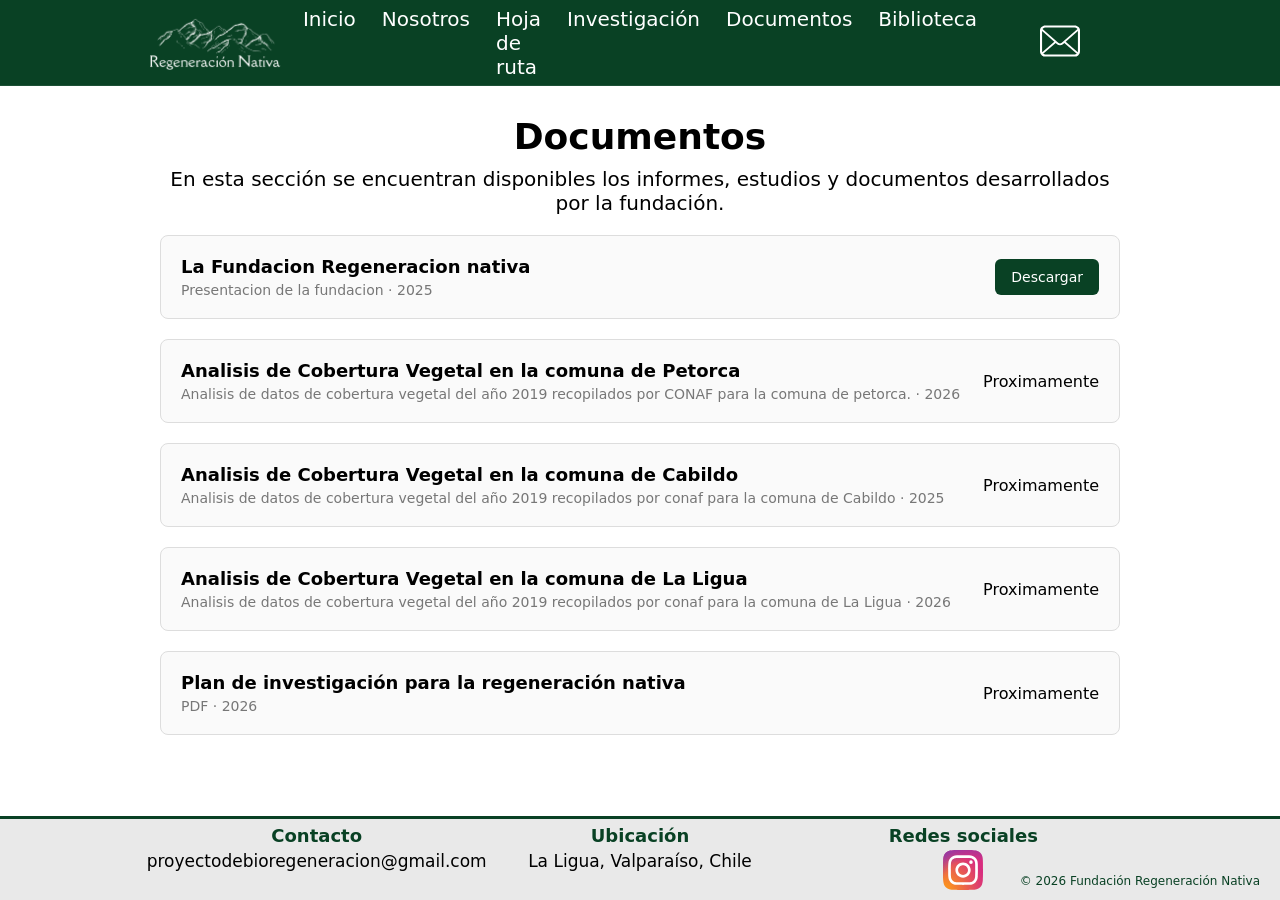
==== documentos.html @ ad27432d "Initial commit" ====
<!DOCTYPE html>
<html lang="es">

<head>

  <meta charset="UTF-8">
  <meta name="viewport" content="width=device-width, initial-scale=1.0">

  <title>Documentos</title>

  <!-- CSS GLOBAL -->
  <link rel="stylesheet" href="css/global.css">

  <!-- CSS DEL HEADER Y FOOTER -->
  <link rel="stylesheet" href="css/header.css">
  <link rel="stylesheet" href="css/footer.css">

  <!-- CSS DE ESTA PÁGINA -->
  <link rel="stylesheet" href="css/documentos.css">

</head>


<body>

  <!-- HEADER CARGADO POR JS -->
  <div id="header"></div>


  <main class="documentos-container">

    <section class="documentos-header">
      <h1>Documentos</h1>
      <p>
        En esta sección se encuentran disponibles los informes,
        estudios y documentos desarrollados por la fundación.
      </p>
    </section>

    <section class="documentos-lista">

      <article class="documento">
        <div class="documento-info">
          <h3>La Fundacion Regeneracion nativa</h3>
          <p class="documento-meta">Presentacion de la fundacion · 2025</p>
        </div>
        <a href="documentos/La fundación regeneración nativa.pdf" class="btn-descarga" target="_blank">
          Descargar
        </a>
      </article>


      <article class="documento">
        <div class="documento-info">
          <h3>Analisis de Cobertura Vegetal en la comuna de Petorca</h3>
          <p class="documento-meta">Analisis de datos de cobertura vegetal del año 2019 recopilados por CONAF para la comuna de petorca. · 2026</p>
        </div>

        <a>
          Proximamente
        </a>
      </article>


      <article class="documento">
        <div class="documento-info">
          <h3>Analisis de Cobertura Vegetal en la comuna de Cabildo</h3>
          <p class="documento-meta">Analisis de datos de cobertura vegetal del año 2019 recopilados por conaf para la comuna de Cabildo · 2025</p>
        </div>
        <a>
          Proximamente
        </a>
      </article>

      <article class="documento">
        <div class="documento-info">
          <h3>Analisis de Cobertura Vegetal en la comuna de La Ligua</h3>
          <p class="documento-meta">Analisis de datos de cobertura vegetal del año 2019 recopilados por conaf para la comuna de La Ligua · 2026</p>
        </div>
        <a>
          Proximamente
        </a>
      </article>

      <article class="documento">
        <div class="documento-info">
          <h3>Plan de investigación para la regeneración nativa</h3>
          <p class="documento-meta">PDF · 2026</p>
        </div>
        <a>
          Proximamente
        </a>
      </article>

    </section>

  </main>


  <!-- FOOTER CARGADO POR JS -->
  <div id="footer"></div>


  <!-- SCRIPT QUE CARGA HEADER Y FOOTER -->
  <script src="js/load.js"></script>

</body>

</html>
---- css/global.css ----
/* RESET */
html, body {
  margin: 0;
  padding: 0;
  height: 100%;
}

/* LAYOUT GENERAL */
body {
  display: flex;
  flex-direction: column;
  min-height: 100vh;
}

/* HACE QUE EL CONTENIDO EMPUJE EL FOOTER */
main {
  flex: 1;
}

/* HEADER Y FOOTER NO SE ACHICAN */
#header, #footer {
  width: 100%;
  flex-shrink: 0;
}
---- css/header.css ----
/* BASE */

*{
margin:0;
padding:0;
box-sizing:border-box;
}

body{
margin:0;
font-family:system-ui,-apple-system,Segoe UI,Roboto,sans-serif;
}

/* HEADER */

header{
background:#094124;
display:flex;
align-items:center;
padding:15px 0;
position:relative;
border-bottom:1px solid rgba(255,255,255,0.08);
}

/* LOGO */

.logo img{
height:55px;
margin-left:150px;
display:block;
transition:transform 0.2s ease;
}

.logo img:hover{
transform:scale(1.05);
}

/* MENU CENTRADO */

nav{
position:absolute;
left:50%;
transform:translateX(-50%);
}

nav ul{
display:flex;
gap:26px;
list-style:none;
}

nav a{
color:white;
text-decoration:none;
font-size:20px;
font-weight:500;
transition:opacity 0.2s ease;
}

nav a:hover{
opacity:0.7;
}
/* ICONO CORREO */

.contacto{
position:absolute;
right:200px;
}

.contacto img{
height:40px;
cursor:pointer;
transition:transform 0.2s ease, opacity 0.2s ease;
}

.contacto img:hover{
transform:scale(1.1);
opacity:0.8;
}
---- css/footer.css ----
/* ======================
FOOTER
====================== */

.footer{
background:#e9e9e9;
padding:6px 20px 6px 20px;
border-top:3px solid #094124;
position:relative;
}

/* ======================
COLUMNAS
====================== */

.footer-columns{
display:flex;
justify-content:center;
gap:70px;
max-width:900px;
margin:auto;
}

/* columnas */

.footer-col{
min-width:220px;
flex:1;
display:flex;
flex-direction:column;
align-items:center;
text-align:center;
}

/* titulos */

.footer h3{
color:#094124;
font-size:18px;
margin-bottom:4px;
}

/* texto */

.footer-text{
margin:0;
font-size:17px;
line-height:1.4;
color:#000;
}

/* icono redes */

.social-icon{
width:40px;
transition:transform 0.2s ease;
}

.social-icon:hover{
transform:scale(1.15);
}

/* ======================
COPYRIGHT
====================== */

.footer-copy{
font-size:12px;
color:#094124;
position:absolute;
right:20px;
bottom:12px;
}

/* ======================
CELULAR
====================== */

@media (max-width:700px){

.footer-columns{

flex-direction:column;
gap:20px;

}

.footer-copy{

position:static;
text-align:center;
margin-top:20px;

}

}
---- css/documentos.css ----
.documentos-container{
  max-width: 1000px;
  margin: auto;
  padding: 40px 20px;
}

.documentos-header{
  margin-top: -10px;
  margin-bottom: 20px;
  text-align:center;
}

.documentos-header h1{
  font-size: 36px;
  margin-bottom: 10px;
}

.documentos-header p{
  color: #000000;
  font-size: 20px;
}

.documentos-lista{
  display: flex;
  flex-direction: column;
  gap: 20px;
}

.documento{
  display: flex;
  justify-content: space-between;
  align-items: center;
  padding: 20px;
  border: 1px solid #ddd;
  border-radius: 8px;
  background: #fafafa;
}

.documento-info h3{
  margin: 0;
  font-size: 18px;
}

.documento-meta{
  font-size: 14px;
  color: #777;
  margin-top: 5px;
}

.btn-descarga{
  text-decoration: none;
  padding: 10px 16px;
  background: #094124;
  color: white;
  border-radius: 6px;
  font-size: 14px;
  transition: 0.2s;
}

.btn-descarga:hover{
  background: #094124;
}
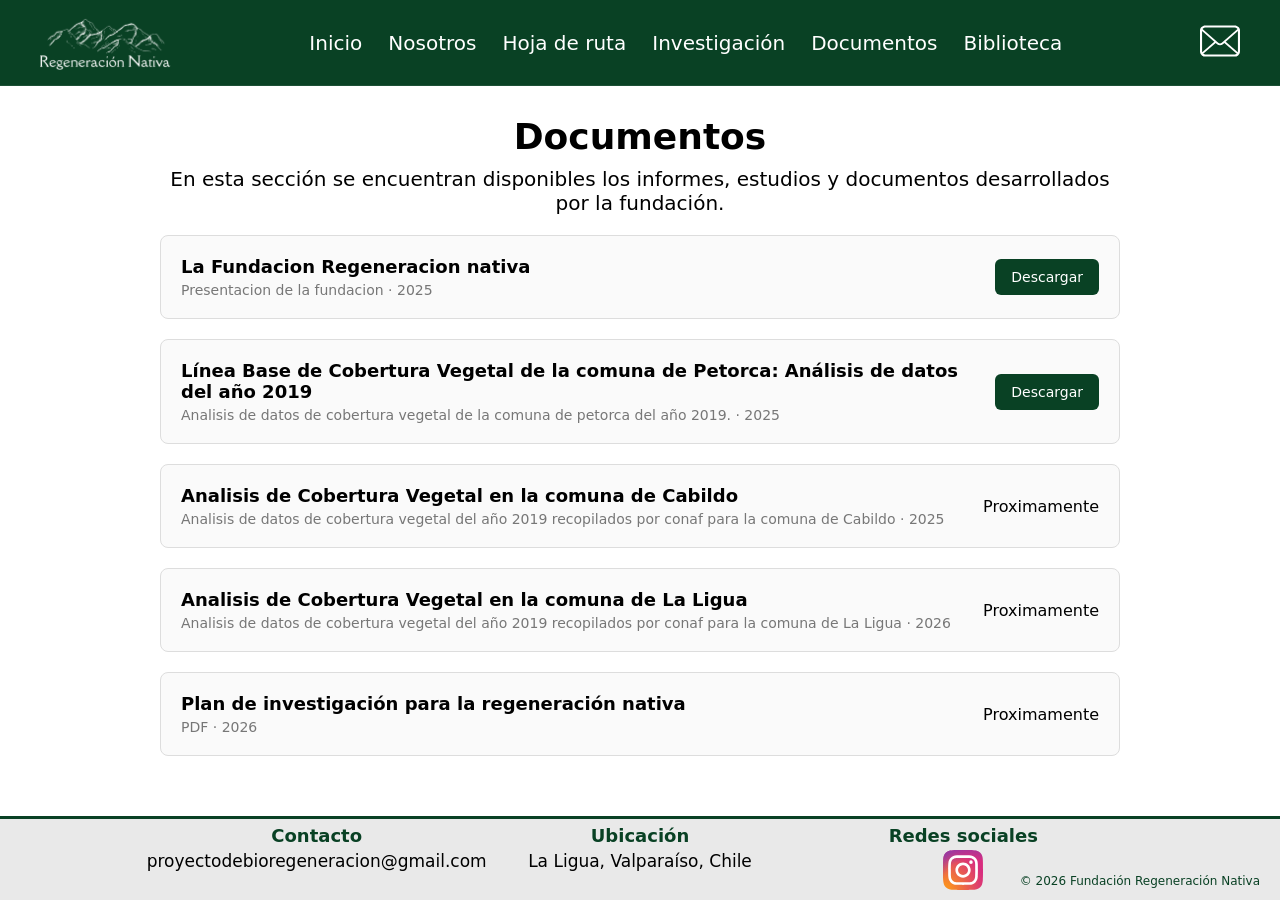
==== commit 8b1b1045: "Actualización a movil Se actualiza la pagina web a telefonos movil en su version 1.0" ====
--- a/documentos.html
+++ b/documentos.html
@@ -52,12 +52,11 @@
 
       <article class="documento">
         <div class="documento-info">
-          <h3>Analisis de Cobertura Vegetal en la comuna de Petorca</h3>
-          <p class="documento-meta">Analisis de datos de cobertura vegetal del año 2019 recopilados por CONAF para la comuna de petorca. · 2026</p>
+          <h3>Línea Base de Cobertura Vegetal de la comuna de Petorca: Análisis de datos del año 2019</h3>
+          <p class="documento-meta">Analisis de datos de cobertura vegetal de la comuna de petorca del año 2019. · 2025</p>
         </div>
-
-        <a>
-          Proximamente
+        <a href="documentos/Línea Base de Cobertura Vegetal de la comuna de Petorca_Análisis de datos del año 2019.pdf" class="btn-descarga" target="_blank">
+          Descargar
         </a>
       </article>
 
--- a/css/global.css
+++ b/css/global.css
@@ -1,3 +1,4 @@
+
 /* RESET */
 html, body {
   margin: 0;
@@ -21,4 +22,4 @@
 #header, #footer {
   width: 100%;
   flex-shrink: 0;
-}+}
--- a/css/header.css
+++ b/css/header.css
@@ -1,4 +1,4 @@
-/* BASE */
+/* ===== BASE ===== */
 
 *{
 margin:0;
@@ -7,26 +7,26 @@
 }
 
 body{
-margin:0;
 font-family:system-ui,-apple-system,Segoe UI,Roboto,sans-serif;
 }
 
-/* HEADER */
+/* ===== HEADER ===== */
 
 header{
+z-index:1000;
 background:#094124;
 display:flex;
 align-items:center;
-padding:15px 0;
+justify-content:space-between;
+padding:15px 40px;
 position:relative;
 border-bottom:1px solid rgba(255,255,255,0.08);
 }
 
-/* LOGO */
+/* ===== LOGO ===== */
 
 .logo img{
 height:55px;
-margin-left:150px;
 display:block;
 transition:transform 0.2s ease;
 }
@@ -35,13 +35,7 @@
 transform:scale(1.05);
 }
 
-/* MENU CENTRADO */
-
-nav{
-position:absolute;
-left:50%;
-transform:translateX(-50%);
-}
+/* ===== NAV DESKTOP ===== */
 
 nav ul{
 display:flex;
@@ -60,12 +54,8 @@
 nav a:hover{
 opacity:0.7;
 }
-/* ICONO CORREO */
 
-.contacto{
-position:absolute;
-right:200px;
-}
+/* ===== ICONO CORREO ===== */
 
 .contacto img{
 height:40px;
@@ -76,4 +66,111 @@
 .contacto img:hover{
 transform:scale(1.1);
 opacity:0.8;
+}
+
+/* ===== BOTON MENU ===== */
+
+.menu-toggle{
+display:none;
+background:none;
+border:none;
+color:white;
+font-size:28px;
+cursor:pointer;
+}
+
+/* ===== MOBILE ===== */
+
+@media (max-width: 900px){
+
+header{
+padding:15px 20px;
+position:relative;
+}
+
+/* botón centrado real */
+.menu-toggle{
+display:block;
+position:absolute;
+left:50%;
+transform:translateX(-50%);
+font-size:30px;
+z-index:10;
+}
+
+/* ===== MENU ANIMADO ===== */
+
+nav{
+position:absolute;
+top:100%;
+left:0;
+width:100%;
+background:#094124;
+
+/* animación */
+max-height:0;
+overflow:hidden;
+transition:max-height 0.35s ease;
+
+box-shadow:0 10px 20px rgba(0,0,0,0.15);
+}
+
+/* activo */
+nav.active{
+max-height:500px;
+}
+
+/* ===== LISTA ===== */
+
+nav ul{
+flex-direction:column;
+padding:10px 0;
+text-align:center;
+gap:0;
+}
+
+/* items */
+nav li{
+padding:4px 0; /* 🔥 mucho más compacto */
+opacity:0;
+transform:translateY(-10px);
+transition:all 0.3s ease;
+}
+
+nav a{
+font-size:17px;
+display:block;
+width:100%;
+padding:5px 0; /* 🔥 control real del espacio */
+}
+
+/* hover más pro */
+nav a:hover{
+background:rgba(255,255,255,0.08);
+opacity:1;
+}
+
+/* animación progresiva */
+nav.active li{
+opacity:1;
+transform:translateY(0);
+}
+
+nav.active li:nth-child(1){ transition-delay:0.05s; }
+nav.active li:nth-child(2){ transition-delay:0.1s; }
+nav.active li:nth-child(3){ transition-delay:0.15s; }
+nav.active li:nth-child(4){ transition-delay:0.2s; }
+nav.active li:nth-child(5){ transition-delay:0.25s; }
+nav.active li:nth-child(6){ transition-delay:0.3s; }
+
+/* ===== tamaños ===== */
+
+.logo img{
+height:45px;
+}
+
+.contacto img{
+height:32px;
+}
+
 }
--- a/css/footer.css
+++ b/css/footer.css
@@ -61,7 +61,7 @@
 }
 
 /* ======================
-COPYRIGHT
+COPYRIGHT (igual al tuyo, pero más seguro)
 ====================== */
 
 .footer-copy{
@@ -73,24 +73,37 @@
 }
 
 /* ======================
+TABLET (ajuste suave, sin romper diseño)
+====================== */
+
+@media (max-width:900px){
+
+.footer-columns{
+gap:40px;
+}
+
+.footer-col{
+min-width:180px;
+}
+
+}
+
+/* ======================
 CELULAR
 ====================== */
 
 @media (max-width:700px){
 
 .footer-columns{
-
 flex-direction:column;
 gap:20px;
-
 }
 
+/* 🔥 AQUÍ ESTÁ LA CLAVE */
 .footer-copy{
-
-position:static;
+position:static;   /* deja de flotar */
 text-align:center;
 margin-top:20px;
-
 }
 
 }
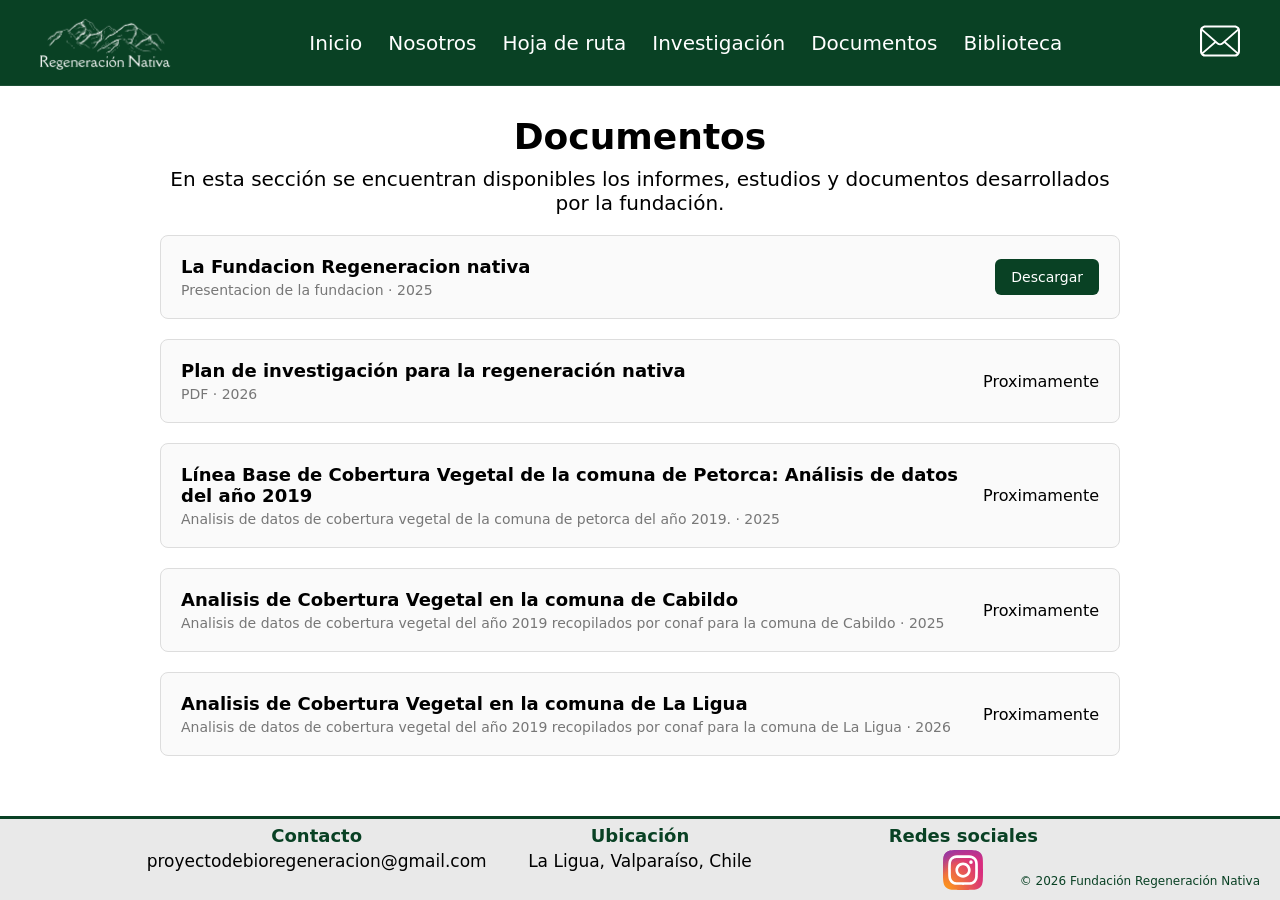
==== commit 51470df4: "Cambios pagina web V 1.0" ====
--- a/documentos.html
+++ b/documentos.html
@@ -49,14 +49,23 @@
         </a>
       </article>
 
+      <article class="documento">
+        <div class="documento-info">
+          <h3>Plan de investigación para la regeneración nativa</h3>
+          <p class="documento-meta">PDF · 2026</p>
+        </div>
+        <a>
+          Proximamente
+        </a>
+      </article>
 
       <article class="documento">
         <div class="documento-info">
           <h3>Línea Base de Cobertura Vegetal de la comuna de Petorca: Análisis de datos del año 2019</h3>
           <p class="documento-meta">Analisis de datos de cobertura vegetal de la comuna de petorca del año 2019. · 2025</p>
         </div>
-        <a href="documentos/Línea Base de Cobertura Vegetal de la comuna de Petorca_Análisis de datos del año 2019.pdf" class="btn-descarga" target="_blank">
-          Descargar
+        <a>
+          Proximamente
         </a>
       </article>
 
@@ -81,15 +90,6 @@
         </a>
       </article>
 
-      <article class="documento">
-        <div class="documento-info">
-          <h3>Plan de investigación para la regeneración nativa</h3>
-          <p class="documento-meta">PDF · 2026</p>
-        </div>
-        <a>
-          Proximamente
-        </a>
-      </article>
 
     </section>
 
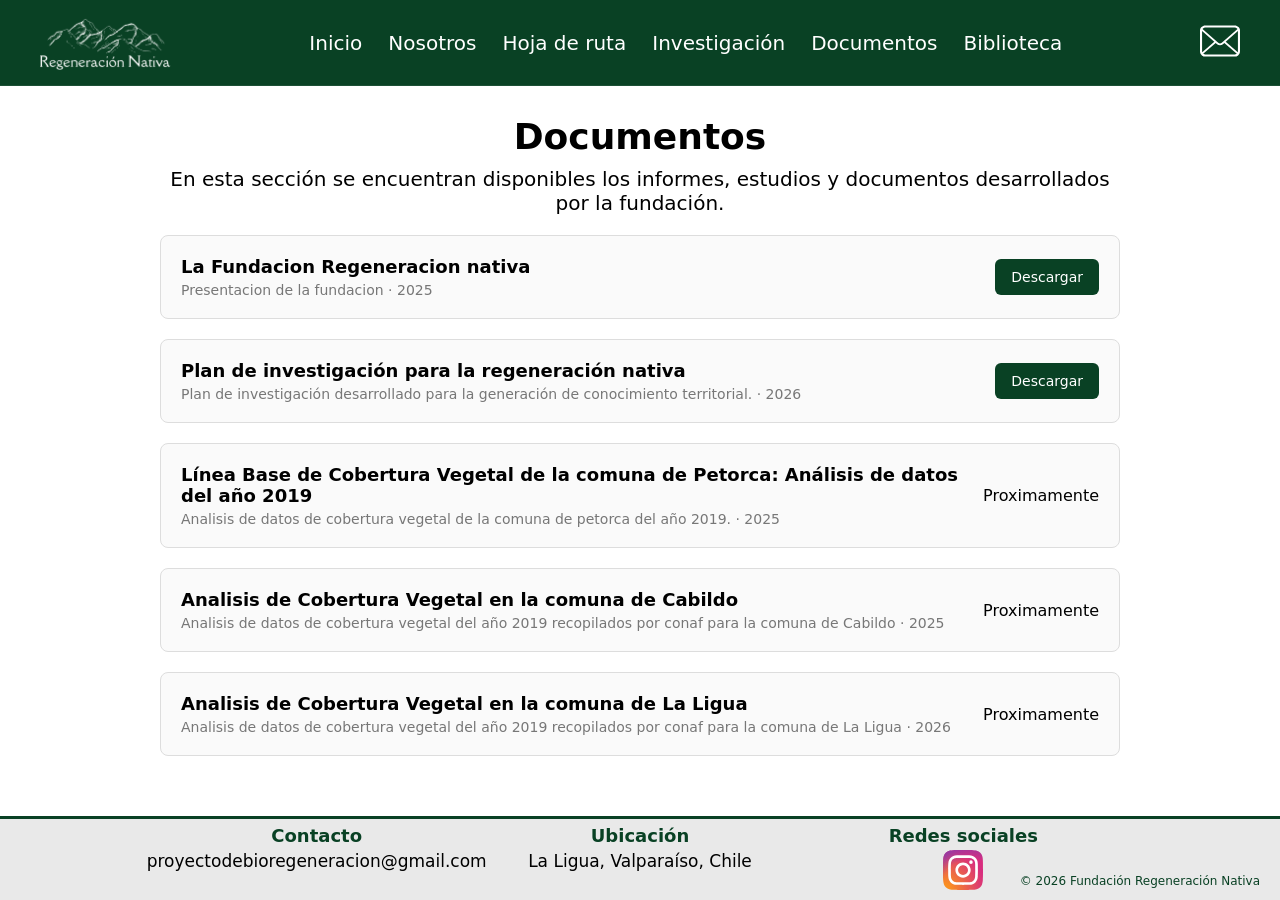
==== commit e62bd62d: "Plan de investigación Se sube a la pagina web el plan de investigación." ====
--- a/documentos.html
+++ b/documentos.html
@@ -52,10 +52,10 @@
       <article class="documento">
         <div class="documento-info">
           <h3>Plan de investigación para la regeneración nativa</h3>
-          <p class="documento-meta">PDF · 2026</p>
+          <p class="documento-meta">Plan de investigación desarrollado para la generación de conocimiento territorial. · 2026</p>
         </div>
-        <a>
-          Proximamente
+        <a href="documentos/Plan de investigacion para la regeneración nativa de la comuna de Petorca.pdf" class="btn-descarga" target="_blank">
+          Descargar
         </a>
       </article>
 
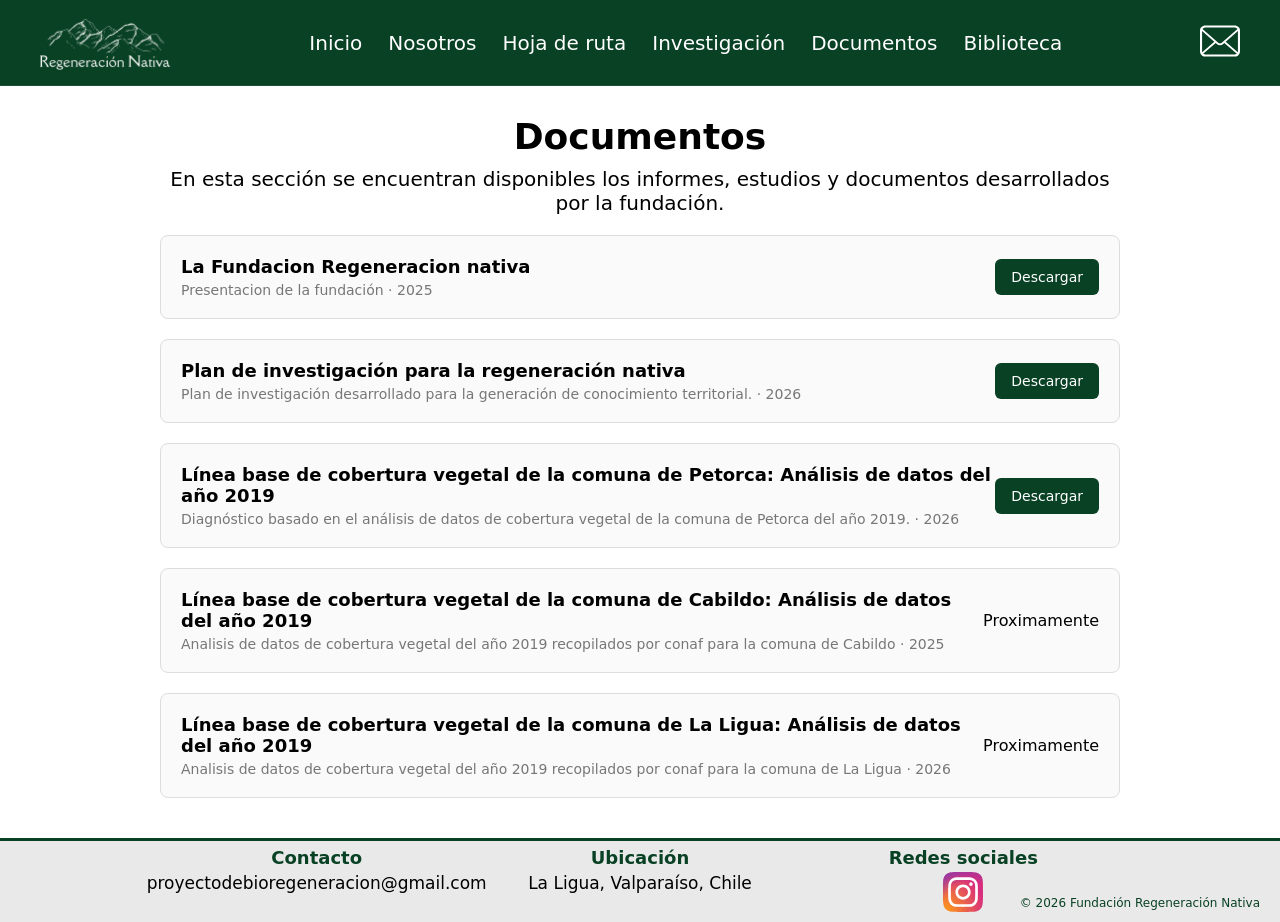
==== commit 6165345b: "Documento linea base agregado" ====
--- a/documentos.html
+++ b/documentos.html
@@ -42,7 +42,7 @@
       <article class="documento">
         <div class="documento-info">
           <h3>La Fundacion Regeneracion nativa</h3>
-          <p class="documento-meta">Presentacion de la fundacion · 2025</p>
+          <p class="documento-meta">Presentacion de la fundación · 2025</p>
         </div>
         <a href="documentos/La fundación regeneración nativa.pdf" class="btn-descarga" target="_blank">
           Descargar
@@ -61,18 +61,18 @@
 
       <article class="documento">
         <div class="documento-info">
-          <h3>Línea Base de Cobertura Vegetal de la comuna de Petorca: Análisis de datos del año 2019</h3>
-          <p class="documento-meta">Analisis de datos de cobertura vegetal de la comuna de petorca del año 2019. · 2025</p>
+          <h3>Línea base de cobertura vegetal de la comuna de Petorca: Análisis de datos del año 2019</h3>
+          <p class="documento-meta">Diagnóstico basado en el análisis de datos de cobertura vegetal de la comuna de Petorca del año 2019. · 2026</p>
         </div>
-        <a>
-          Proximamente
+        <a href="documentos/Línea Base de Cobertura y estructura vegetal de la comuna de Petorca_ Análisis de datos del año 2019.pdf" class="btn-descarga" target="_blank">
+          Descargar
         </a>
       </article>
 
 
       <article class="documento">
         <div class="documento-info">
-          <h3>Analisis de Cobertura Vegetal en la comuna de Cabildo</h3>
+          <h3>Línea base de cobertura vegetal de la comuna de Cabildo: Análisis de datos del año 2019</h3>
           <p class="documento-meta">Analisis de datos de cobertura vegetal del año 2019 recopilados por conaf para la comuna de Cabildo · 2025</p>
         </div>
         <a>
@@ -82,7 +82,7 @@
 
       <article class="documento">
         <div class="documento-info">
-          <h3>Analisis de Cobertura Vegetal en la comuna de La Ligua</h3>
+          <h3>Línea base de cobertura vegetal de la comuna de La Ligua: Análisis de datos del año 2019</h3>
           <p class="documento-meta">Analisis de datos de cobertura vegetal del año 2019 recopilados por conaf para la comuna de La Ligua · 2026</p>
         </div>
         <a>
